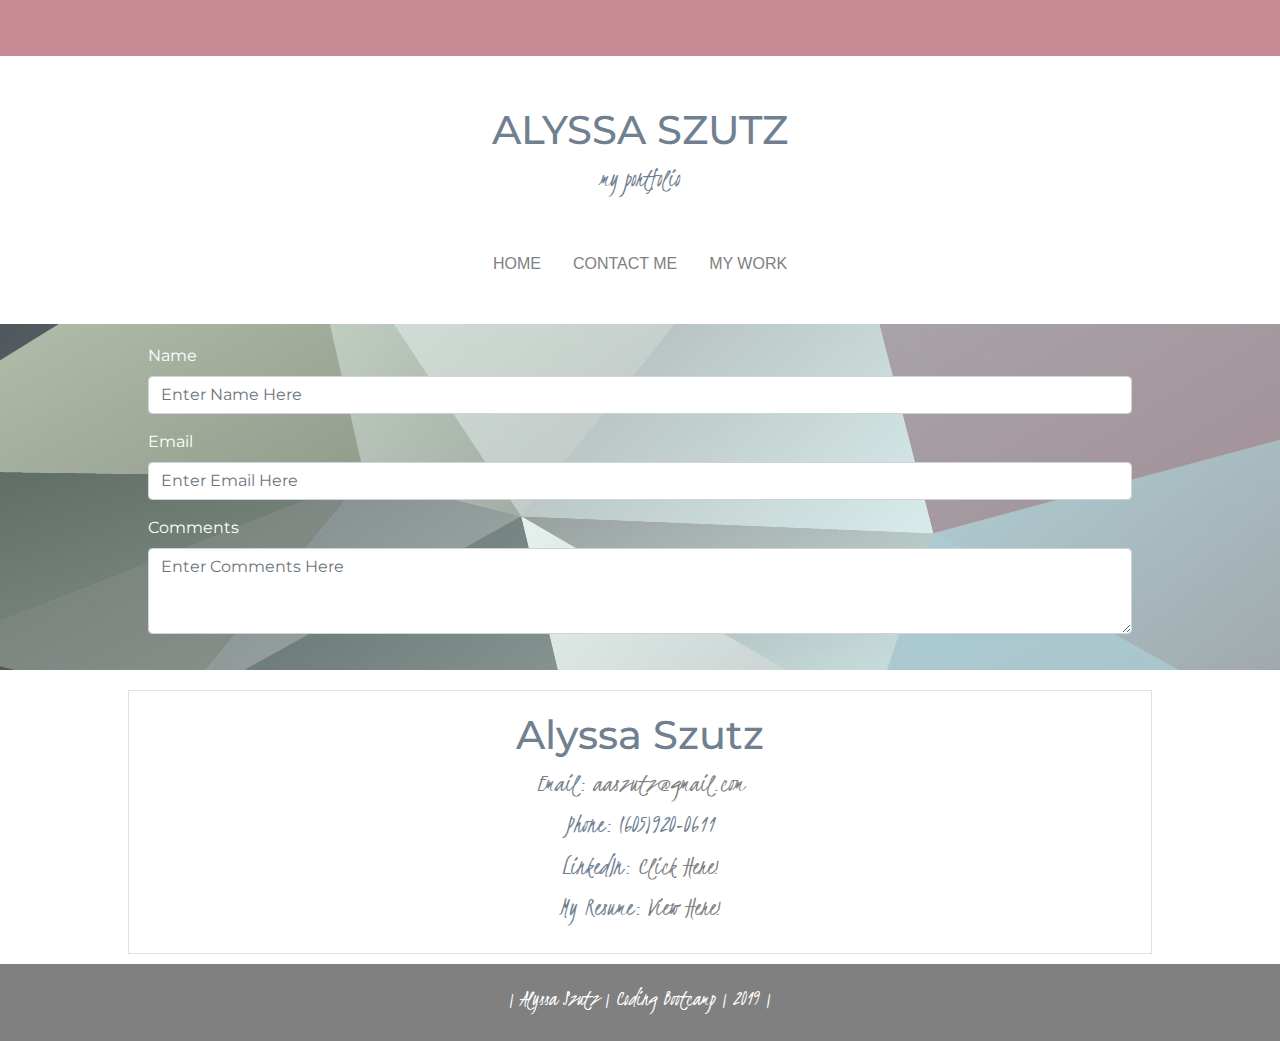
==== contact.html @ a1a867b3 "added resume" ====
<!DOCTYPE html>
<html lang="en">

<head>
    <meta charset="UTF-8">
    <meta name="viewport" content="width=device-width, initial-scale=1.0">
    <meta http-equiv="X-UA-Compatible" content="ie=edge">
    <link rel="stylesheet" href="https://stackpath.bootstrapcdn.com/bootstrap/4.3.1/css/bootstrap.min.css"
        integrity="sha384-ggOyR0iXCbMQv3Xipma34MD+dH/1fQ784/j6cY/iJTQUOhcWr7x9JvoRxT2MZw1T" crossorigin="anonymous">
    <link rel="stylesheet" type="text/css" href="assets/css/style.css">
    <link href="https://fonts.googleapis.com/css?family=Kristi|Montserrat" rel="stylesheet">

    <title>Contact Me</title>


</head>

<body>

    <div class="topBorder">
        <p></p>
    </div>

    <div class="container nameBanner justify-content-center text-center">
        <h1>ALYSSA SZUTZ</h1>
        <h3>my portfolio</h3>
    </div>


    <ul class="navigationBar nav justify-content-center">
        <li class="nav-item">
            <a class="nav-link active" href="index.html">HOME</a>
        </li>
        <li class="nav-item">
            <a class="nav-link" href="contact.html">CONTACT ME</a>
        </li>
        <li class="nav-item">
            <a class="nav-link" href="portfolio.html">MY WORK</a>
        </li>
    </ul>

<div class="backgroundImage">
    <form class="contactForm">
        <div class="form-group">
            <label for="inputName">Name</label>
            <input type="text" class="form-control" id="inputName" placeholder="Enter Name Here">
        </div>
        <div class="form-group">
            <label for="inputEmail">Email</label>
            <input type="text" class="form-control" id="inputEmail" placeholder="Enter Email Here">
        </div>
        <div class="form-group">
                <label for="inputComments">Comments</label>
                <textarea class="form-control" id="inputComments" rows="3" placeholder="Enter Comments Here"></textarea>
              </div>
    </form>
</div>

<div class="myInformation justify-content-center text-center border">
    <h1>Alyssa Szutz</h1>
    <h3>Email: <a href="mailto:aaszutz@gmail.com">aaszutz@gmail.com</a></h3>
    <h3>Phone: (605)920-0611</h3>
    <h3>LinkedIn: <a href="https://www.linkedin.com/in/alyssa-szutz-8aa317178/" target="_blank">Click Here!</a></h3>
    <h3>My Resume: <a href="https://docs.google.com/document/d/1xCDJ0AST-p0Q43ZzfaFepxdqwDtrnfDsJM6hbMj_96I/edit?usp=sharing" tartget="_blank">View Here!</a></h3>
</div>





    <footer>
        <div class="footer text-center">
            <h4>| Alyssa Szutz | Coding Bootcamp | 2019 |</h4>
        </div>
    </footer>


    <script src="https://code.jquery.com/jquery-3.3.1.slim.min.js"
        integrity="sha384-q8i/X+965DzO0rT7abK41JStQIAqVgRVzpbzo5smXKp4YfRvH+8abtTE1Pi6jizo"
        crossorigin="anonymous"></script>
    <script src="https://cdnjs.cloudflare.com/ajax/libs/popper.js/1.14.7/umd/popper.min.js"
        integrity="sha384-UO2eT0CpHqdSJQ6hJty5KVphtPhzWj9WO1clHTMGa3JDZwrnQq4sF86dIHNDz0W1"
        crossorigin="anonymous"></script>
    <script src="https://stackpath.bootstrapcdn.com/bootstrap/4.3.1/js/bootstrap.min.js"
        integrity="sha384-JjSmVgyd0p3pXB1rRibZUAYoIIy6OrQ6VrjIEaFf/nJGzIxFDsf4x0xIM+B07jRM"
        crossorigin="anonymous"></script>


</body>

</html>
---- assets/css/style.css ----
h1 {
    color: slategray;
    font-family: 'Montserrat', sans-serif;
}

h3 {
    color: slategray;
    font-family: 'Kristi', cursive;
}

h4 {
    color: white;
    font-family: 'Kristi', cursive;
}

.topBorder{
    background: rgb(199, 137, 147);
    padding: 20px;
    width: 100%;

}
.nav-link {
    color: gray;
    margin-bottom: 40px;
}

.nav-link:hover {
    color: black;
}

.nameBanner {
    padding: 40px;
    margin-top: 10px;
}

#carouselExampleControls {
    max-height: 550px;
    max-width: 600px;
    margin: auto;
    display: block;
    justify-content: center;
}

.carousel-inner img {
    margin: auto;
    max-height: 550px;  
}


.backgroundImage {
    background-image: url(../images/1.jpg);
    width: 100%;
}

.aboutMe {
    width: 95%;
    margin: auto;
    margin-top: 40px;
    margin-bottom: 40px;
    padding: 20px;
}

.aboutMePara {
    font-family: 'Montserrat', sans-serif;
    color: slategray;
}

.contactForm {
    width: 80%;
    padding: 20px;
    font-family: 'Montserrat', sans-serif;
    margin: auto;
    float: center;
    margin-bottom: 20px;
    color: white;
}

/* .portfolio-img {
    width: 50%;
    margin: auto;
    display: inline-block;
    max-height: 500px;
} */


.column {
    float: left;
    width: 50%;
    padding: 5px;
}

.row::after {
    content: "";
    clear: both;
    display: table;
}

.myInformation {
    padding: 20px;
    width: 80%;
    margin: auto;
}

a {
    color: gray;
}

a:hover {
    color: black;
}

.footer {
    padding: 20px;
    margin-top: 10px;
    background: gray;
    width: 100%;
}




@media screen and (max-width: 980px) {
    .column {
      width: 100%;
    }
  }
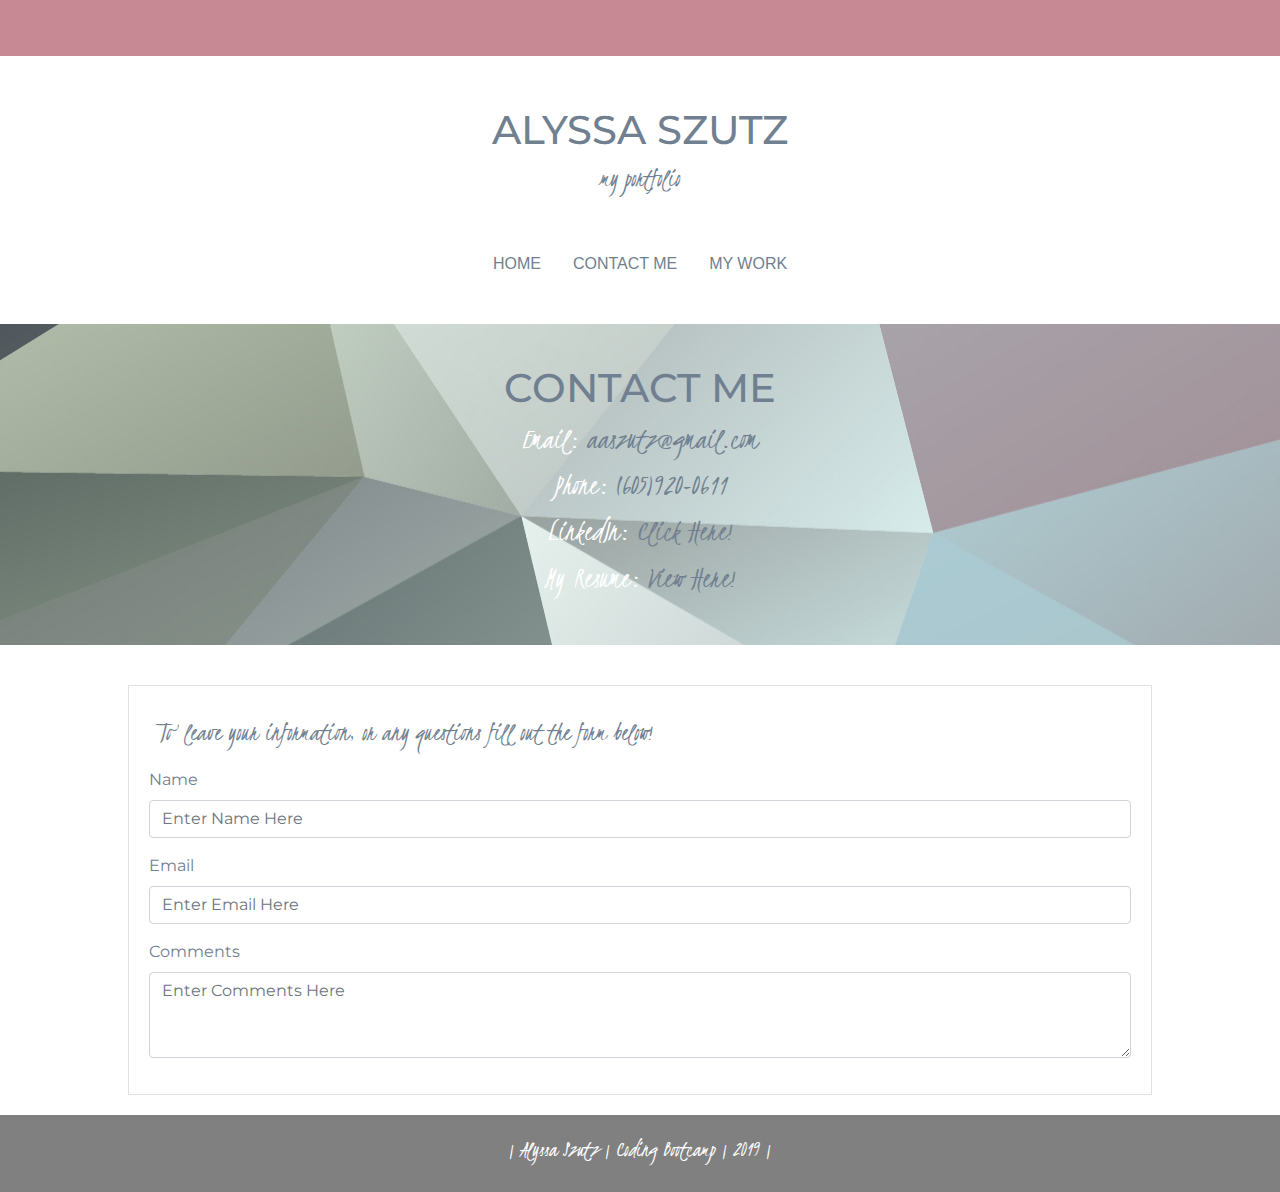
==== commit 4c61f03e: "contact page updates" ====
--- a/contact.html
+++ b/contact.html
@@ -40,33 +40,34 @@
     </ul>
 
 <div class="backgroundImage">
-    <form class="contactForm">
-        <div class="form-group">
-            <label for="inputName">Name</label>
-            <input type="text" class="form-control" id="inputName" placeholder="Enter Name Here">
-        </div>
-        <div class="form-group">
-            <label for="inputEmail">Email</label>
-            <input type="text" class="form-control" id="inputEmail" placeholder="Enter Email Here">
-        </div>
-        <div class="form-group">
+    <div class="myInformation justify-content-center text-center">
+        <h1>CONTACT ME</h1>
+        <h2>Email: <a id="aForm" href="mailto:aaszutz@gmail.com">aaszutz@gmail.com</a></h2>
+        <h2>Phone: <a id="aForm">(605)920-0611</a></h2>
+        <h2>LinkedIn: <a id="aForm" href="https://www.linkedin.com/in/alyssa-szutz-8aa217178/" target="_blank">Click Here!</a></h2>
+        <h2>My Resume: <a id="aForm" href="https://docs.google.com/document/d/1xCDJ0AST-p0Q23ZzfaFepxdqwDtrnfDsJM6hbMj_96I/edit?usp=sharing" target="_blank">View Here!</a></h3>
+    </div>
+</div>
+
+    <div>
+        <form class="contactForm border">
+            <div>
+                <h3 class="formHeader">To leave your information, or any questions fill out the form below!</h3>
+            </div>
+            <div class="form-group">
+                <label for="inputName">Name</label>
+                <input type="text" class="form-control" id="inputName" placeholder="Enter Name Here">
+            </div>
+            <div class="form-group">
+                <label for="inputEmail">Email</label>
+                <input type="text" class="form-control" id="inputEmail" placeholder="Enter Email Here">
+            </div>
+            <div class="form-group">
                 <label for="inputComments">Comments</label>
                 <textarea class="form-control" id="inputComments" rows="3" placeholder="Enter Comments Here"></textarea>
-              </div>
-    </form>
-</div>
-
-<div class="myInformation justify-content-center text-center border">
-    <h1>Alyssa Szutz</h1>
-    <h3>Email: <a href="mailto:aaszutz@gmail.com">aaszutz@gmail.com</a></h3>
-    <h3>Phone: (605)920-0611</h3>
-    <h3>LinkedIn: <a href="https://www.linkedin.com/in/alyssa-szutz-8aa317178/" target="_blank">Click Here!</a></h3>
-    <h3>My Resume: <a href="https://docs.google.com/document/d/1xCDJ0AST-p0Q43ZzfaFepxdqwDtrnfDsJM6hbMj_96I/edit?usp=sharing" tartget="_blank">View Here!</a></h3>
-</div>
-
-
-
-
+            </div>
+        </form>
+    </div>
 
     <footer>
         <div class="footer text-center">
--- a/assets/css/style.css
+++ b/assets/css/style.css
@@ -3,6 +3,12 @@
     color: slategray;
     font-family: 'Montserrat', sans-serif;
 }
+
+h2 {
+    color: white;
+    font-family: 'Kristi', cursive;
+}
+
 
 h3 {
     color: slategray;
@@ -21,7 +27,7 @@
 
 }
 .nav-link {
-    color: gray;
+    color: slategray;
     margin-bottom: 40px;
 }
 
@@ -72,8 +78,13 @@
     font-family: 'Montserrat', sans-serif;
     margin: auto;
     float: center;
+    margin-top: 40px;
     margin-bottom: 20px;
-    color: white;
+    color: slategray;
+}
+
+.formHeader {
+    padding: 10px;
 }
 
 /* .portfolio-img {
@@ -98,17 +109,25 @@
 
 .myInformation {
     padding: 20px;
+    padding-top: 40px;
+    padding-bottom: 40px;
     width: 80%;
     margin: auto;
 }
 
 a {
-    color: gray;
+    color: slategray;
 }
 
 a:hover {
     color: black;
 }
+
+#aForm {
+    color: slategray;
+}
+
+
 
 .footer {
     padding: 20px;
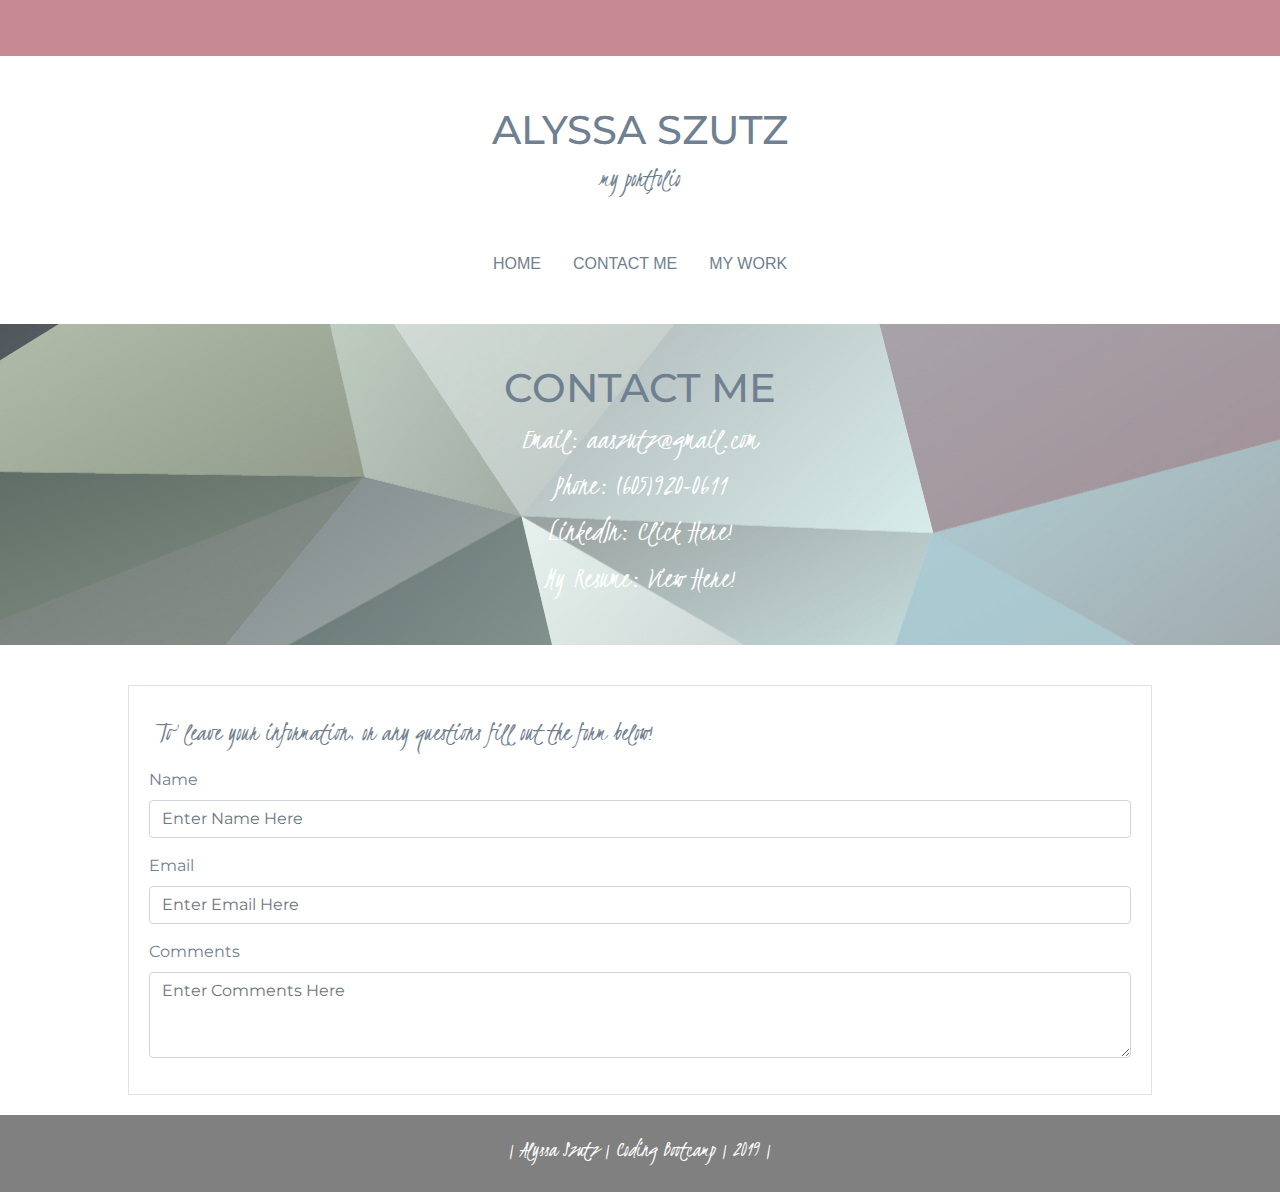
==== commit 36f34d9f: "color" ====
--- a/contact.html
+++ b/contact.html
@@ -43,7 +43,7 @@
     <div class="myInformation justify-content-center text-center">
         <h1>CONTACT ME</h1>
         <h2>Email: <a id="aForm" href="mailto:aaszutz@gmail.com">aaszutz@gmail.com</a></h2>
-        <h2>Phone: <a id="aForm">(605)920-0611</a></h2>
+        <h2>Phone: (605)920-0611</h2>
         <h2>LinkedIn: <a id="aForm" href="https://www.linkedin.com/in/alyssa-szutz-8aa217178/" target="_blank">Click Here!</a></h2>
         <h2>My Resume: <a id="aForm" href="https://docs.google.com/document/d/1xCDJ0AST-p0Q23ZzfaFepxdqwDtrnfDsJM6hbMj_96I/edit?usp=sharing" target="_blank">View Here!</a></h3>
     </div>
--- a/assets/css/style.css
+++ b/assets/css/style.css
@@ -124,7 +124,7 @@
 }
 
 #aForm {
-    color: slategray;
+    color: white;
 }
 
 
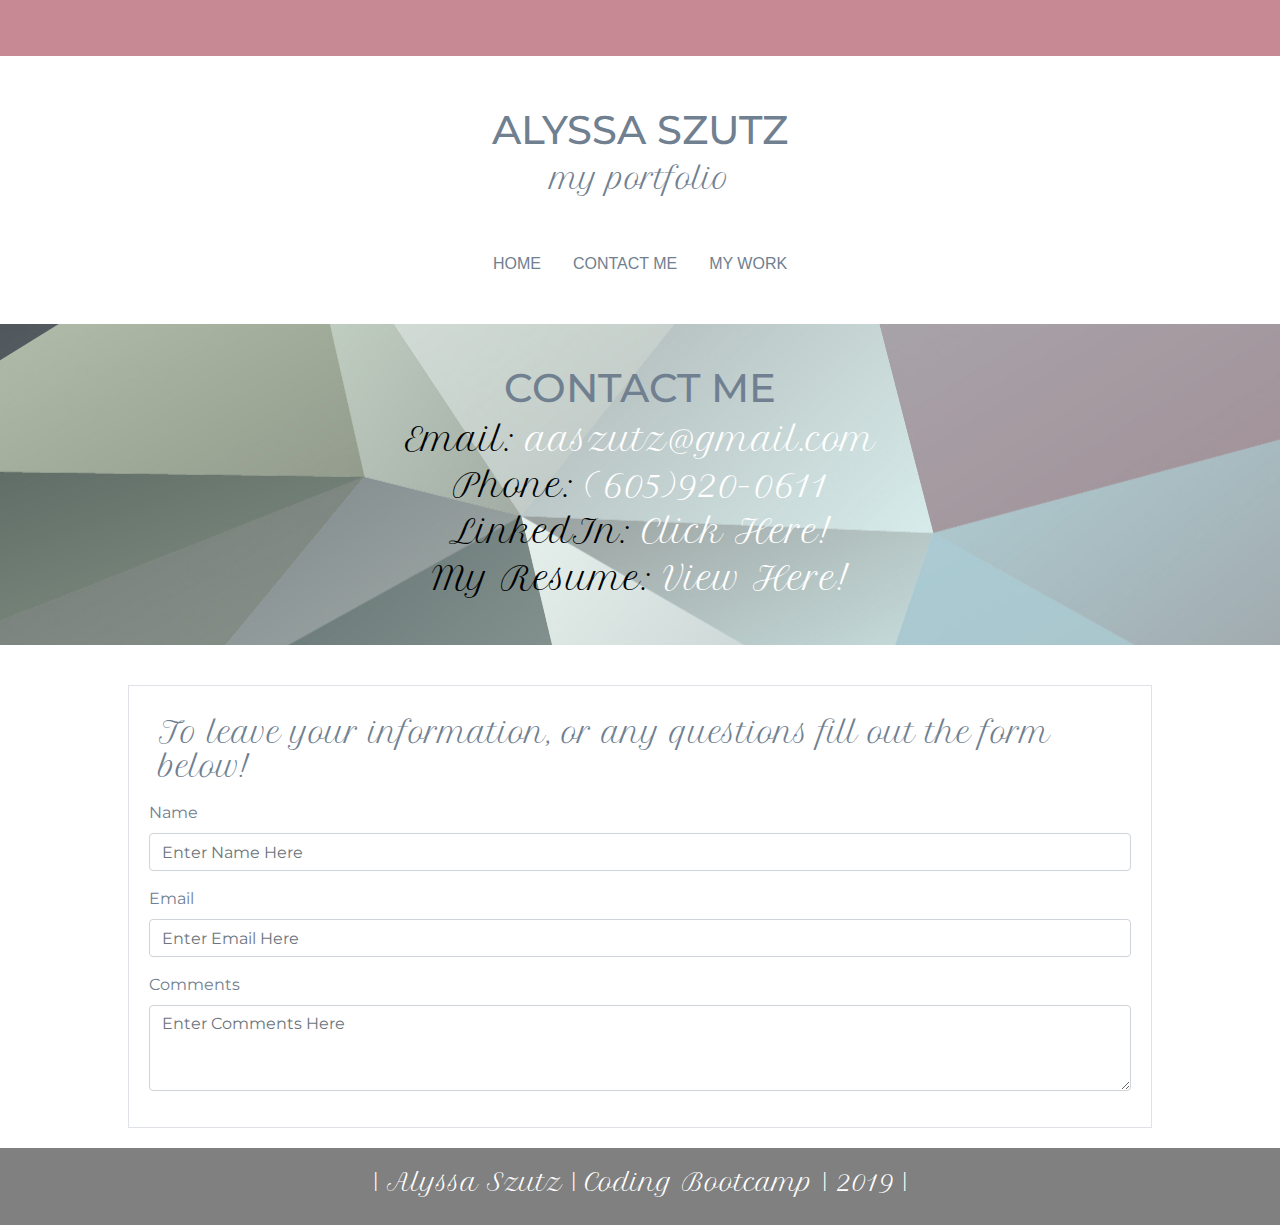
==== commit adfc896d: "font color changes" ====
--- a/contact.html
+++ b/contact.html
@@ -9,6 +9,7 @@
         integrity="sha384-ggOyR0iXCbMQv3Xipma34MD+dH/1fQ784/j6cY/iJTQUOhcWr7x9JvoRxT2MZw1T" crossorigin="anonymous">
     <link rel="stylesheet" type="text/css" href="assets/css/style.css">
     <link href="https://fonts.googleapis.com/css?family=Kristi|Montserrat" rel="stylesheet">
+    <link href="https://fonts.googleapis.com/css?family=Petit+Formal+Script" rel="stylesheet">
 
     <title>Contact Me</title>
 
@@ -43,7 +44,7 @@
     <div class="myInformation justify-content-center text-center">
         <h1>CONTACT ME</h1>
         <h2>Email: <a id="aForm" href="mailto:aaszutz@gmail.com">aaszutz@gmail.com</a></h2>
-        <h2>Phone: (605)920-0611</h2>
+        <h2>Phone: <a id="aForm">(605)920-0611</a></h2>
         <h2>LinkedIn: <a id="aForm" href="https://www.linkedin.com/in/alyssa-szutz-8aa217178/" target="_blank">Click Here!</a></h2>
         <h2>My Resume: <a id="aForm" href="https://docs.google.com/document/d/1xCDJ0AST-p0Q23ZzfaFepxdqwDtrnfDsJM6hbMj_96I/edit?usp=sharing" target="_blank">View Here!</a></h3>
     </div>
--- a/assets/css/style.css
+++ b/assets/css/style.css
@@ -5,19 +5,19 @@
 }
 
 h2 {
-    color: white;
-    font-family: 'Kristi', cursive;
+    color: black;
+font-family: 'Petit Formal Script', cursive;
 }
 
 
 h3 {
     color: slategray;
-    font-family: 'Kristi', cursive;
+font-family: 'Petit Formal Script', cursive;
 }
 
 h4 {
     color: white;
-    font-family: 'Kristi', cursive;
+font-family: 'Petit Formal Script', cursive;
 }
 
 .topBorder{
@@ -98,7 +98,6 @@
 .column {
     float: left;
     width: 50%;
-    padding: 5px;
 }
 
 .row::after {
@@ -143,4 +142,11 @@
     .column {
       width: 100%;
     }
+
+    #aForm,
+    #aForm:visited {
+        color: white !important;
+    }
+
+
   }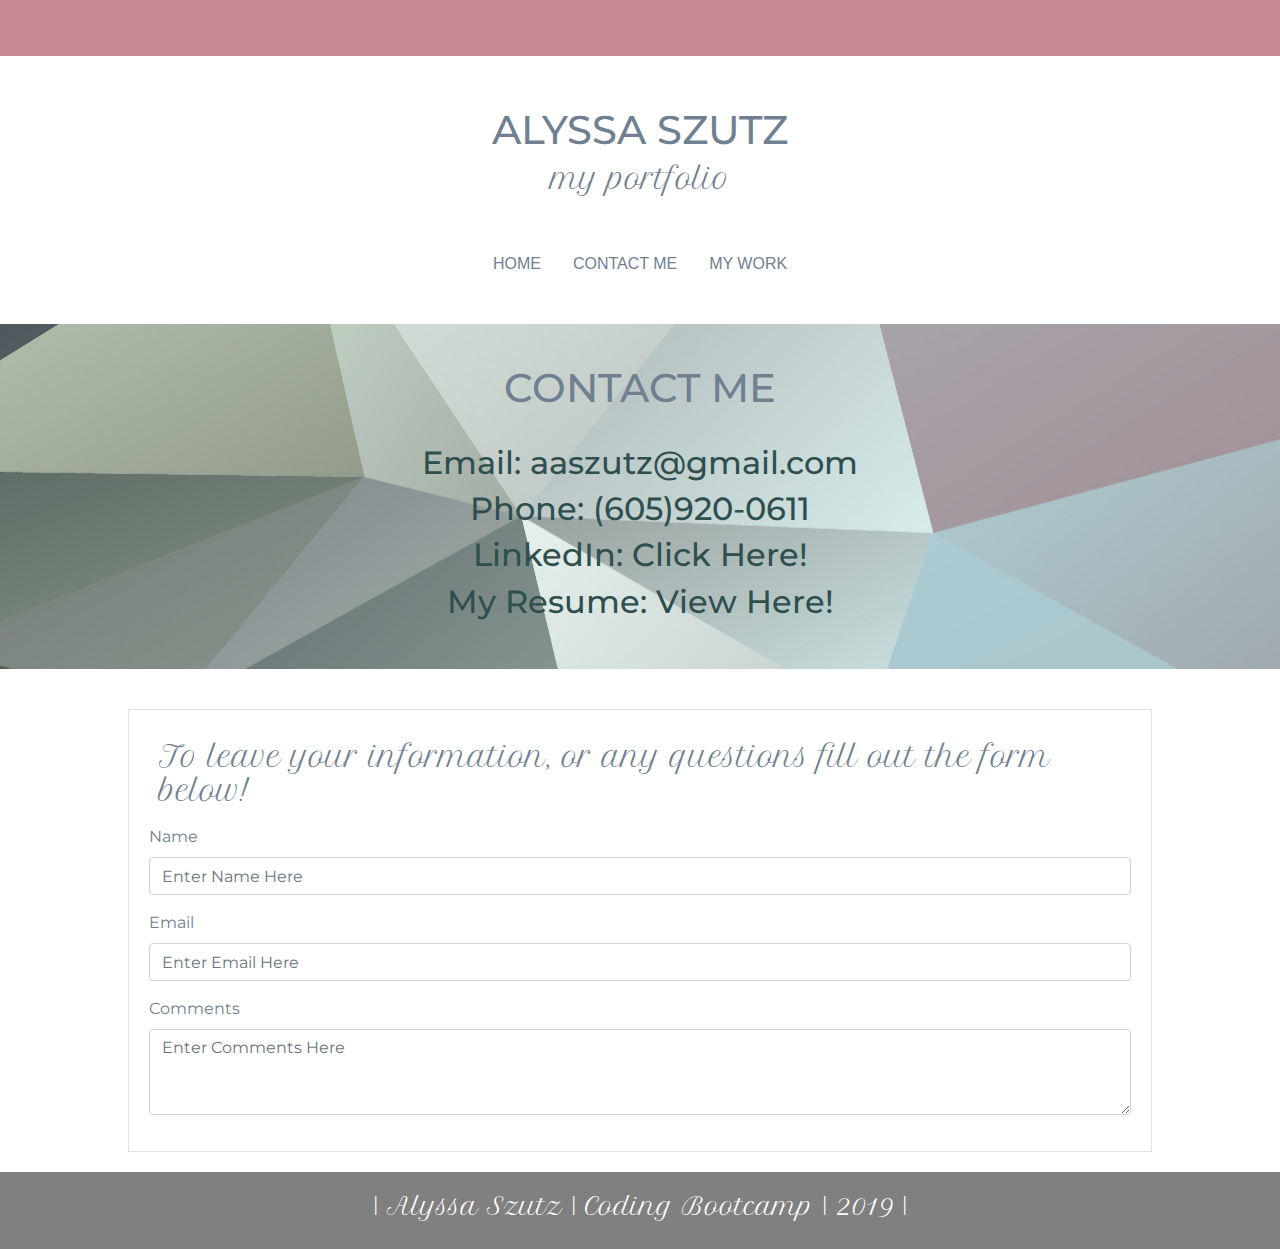
==== commit 86e583c7: "fixes" ====
--- a/contact.html
+++ b/contact.html
@@ -43,6 +43,7 @@
 <div class="backgroundImage">
     <div class="myInformation justify-content-center text-center">
         <h1>CONTACT ME</h1>
+        <br>
         <h2>Email: <a id="aForm" href="mailto:aaszutz@gmail.com">aaszutz@gmail.com</a></h2>
         <h2>Phone: <a id="aForm">(605)920-0611</a></h2>
         <h2>LinkedIn: <a id="aForm" href="https://www.linkedin.com/in/alyssa-szutz-8aa217178/" target="_blank">Click Here!</a></h2>
--- a/assets/css/style.css
+++ b/assets/css/style.css
@@ -5,8 +5,8 @@
 }
 
 h2 {
-    color: black;
-font-family: 'Petit Formal Script', cursive;
+    color: darkslategray;
+    font-family: 'Montserrat', sans-serif;
 }
 
 
@@ -123,7 +123,7 @@
 }
 
 #aForm {
-    color: white;
+    color: darkslategray;
 }
 
 
@@ -148,5 +148,8 @@
         color: white !important;
     }
 
+    h2 {
+        color: white;
+    }
 
   }